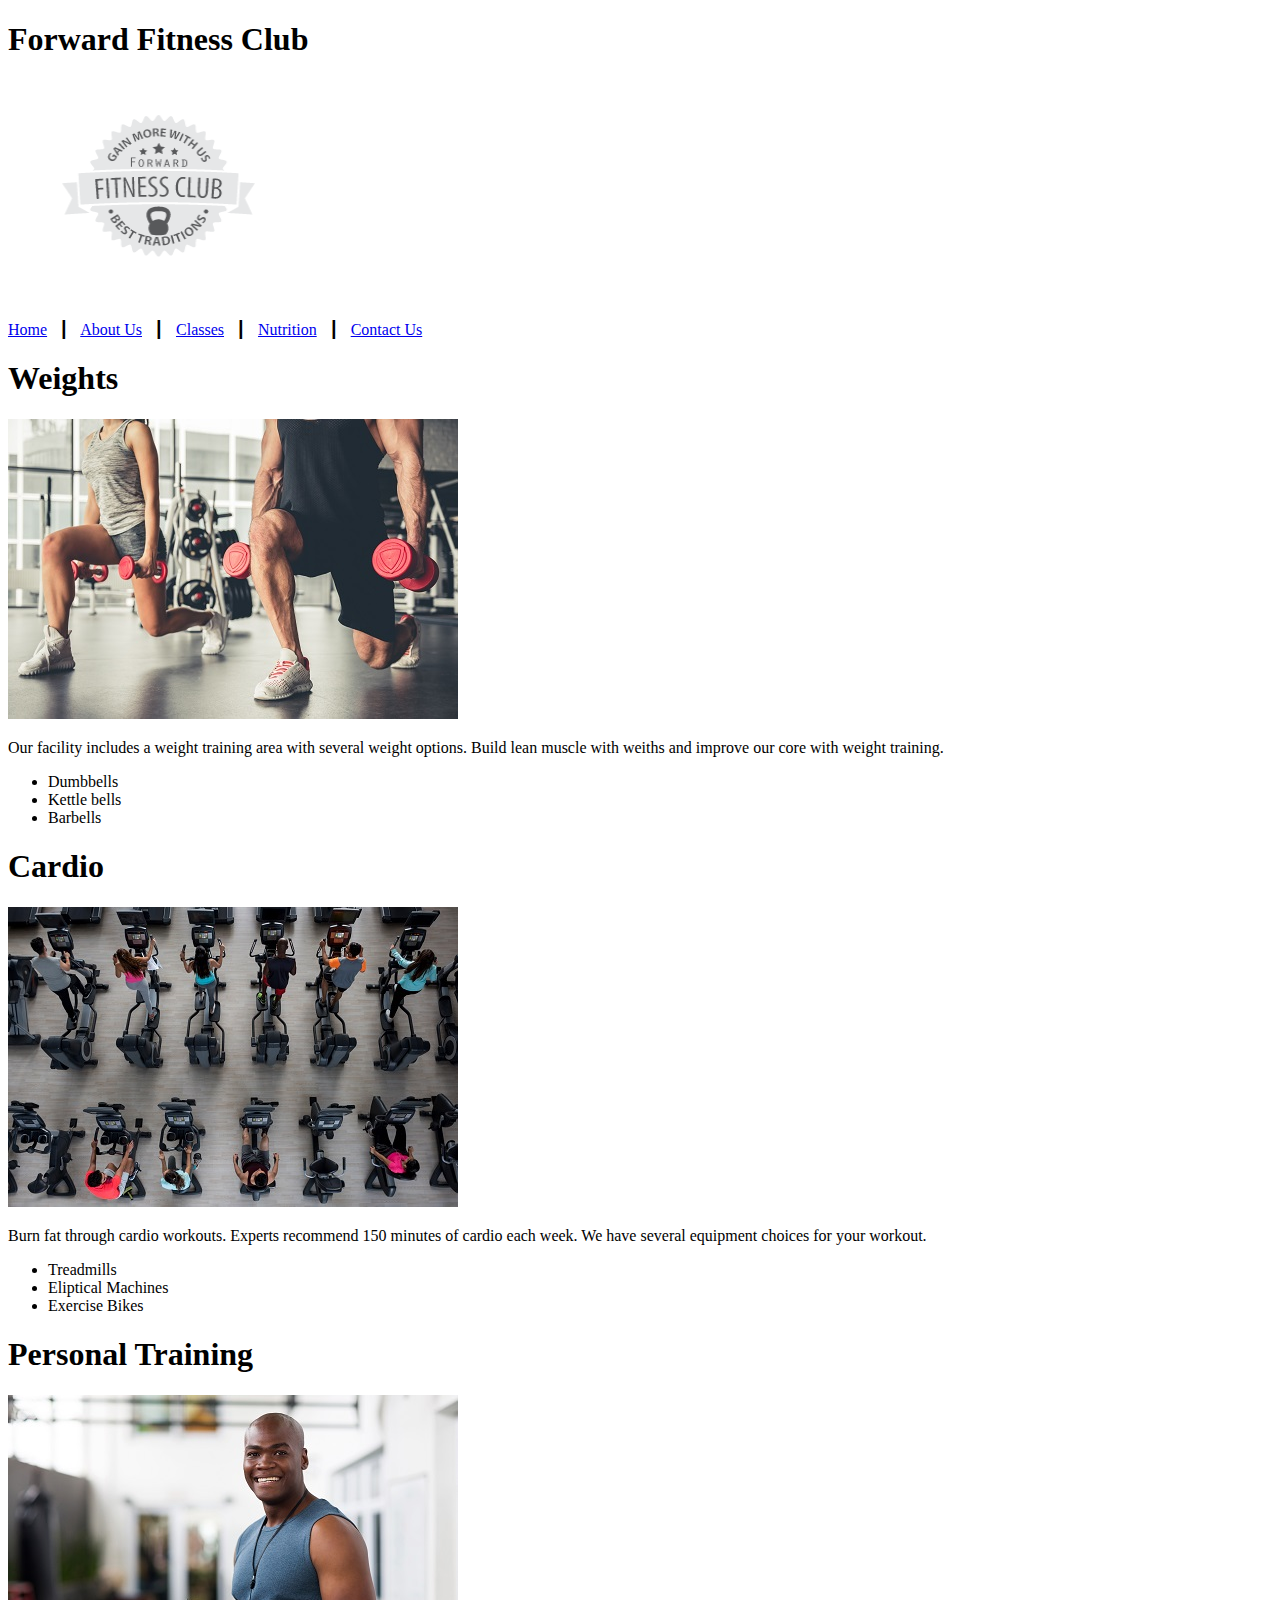
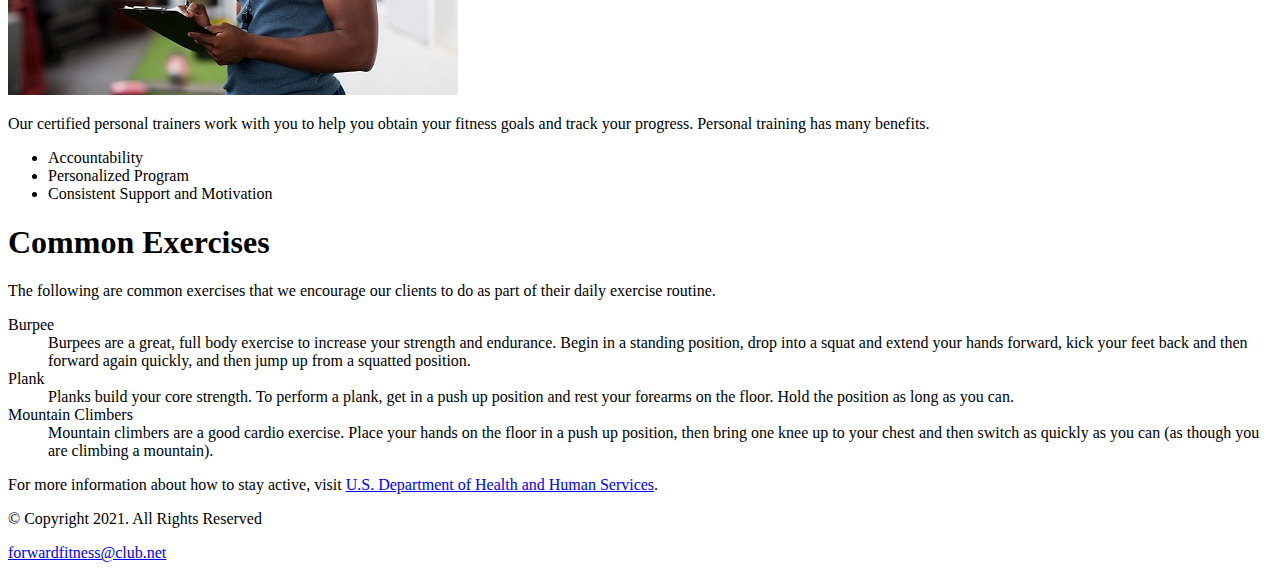
==== about.html @ 853bc192 "Initial commit" ====
<!DOCTYPE html>
<!-- This website template was created by : Student's Diana Linville -->
<html lang="en">

<head>
  <title>Forward Fitness Club</title>
  <meta charset="utf-8">
</head>

<body>
  <div>
    <!-- Use the header area for the website name or logo -->
    <header>
      <h1>Forward Fitness Club</h1>
      <a href="index.html"><img src="images/forward-fitness-logo.png" alt="Forward Fitness Club logo" height="220" width="297"></a>
    </header>

    <!-- Use the nav area to add hyperlinks to other pages within the website -->
    <nav>
      <p><a href="index.html">Home</a> &nbsp; &#9475; &nbsp;
        <a href="about.html">About Us</a> &nbsp; &#9475; &nbsp;
        <a href="classes.html">Classes</a> &nbsp; &#9475; &nbsp;
        <a href="nutrition.html">Nutrition</a> &nbsp; &#9475; &nbsp;
        <a href="contact.html">Contact Us</a>
      </p>
    </nav>

    <!-- Use the main area to add the main content of the webpages -->
    <main>

      <div id="weights">
        <h1>Weights</h1>
        <img src="images/people-with-weights.jpg" alt="Two people working out
        with a weight in each hand" height="300" width="450">

        <p>Our facility includes a weight training area with several weight
          options. Build lean muscle with weiths and improve our core with
          weight training.</p>

        <ul>
          <li>Dumbbells</li>
          <li>Kettle bells </li>
          <li>Barbells</li>
        </ul>
      </div>
      <div id="cardio">
        <h1>Cardio</h1>
        <img src="images/people-workingout-machines.jpg" alt="Cardio Equipment" height="300" width="450">

        <p>Burn fat through cardio workouts. Experts recommend 150 minutes
          of cardio each week. We have several equipment choices for your workout. </p>

        <ul>
          <li>Treadmills</li>
          <li>Eliptical Machines </li>
          <li>Exercise Bikes</li>
        </ul>
      </div>
      <div id="training">
        <h1>Personal Training</h1>
        <img src="images/personal-trainer.jpg" alt="Personal Trainer" height="300" width="450">

        <p>Our certified personal trainers work with you to help you obtain
          your fitness goals and track your progress. Personal training has
          many benefits. </p>

        <ul>
          <li>Accountability</li>
          <li>Personalized Program </li>
          <li>Consistent Support and Motivation</li>
        </ul>
      </div>
      <div id="exercises">
        <h1>Common Exercises</h1>

        <p>The following are common exercises that we encourage our clients to
          do as part of their daily exercise routine.</p>

        <dl>
          <dt>Burpee</dt>
          <dd>Burpees are a great, full body exercise to increase your strength
            and endurance. Begin in a standing position, drop into a squat and
            extend your hands forward, kick your feet back and then forward
            again quickly, and then jump up from a squatted position. </dd>

          <dt>Plank</dt>
          <dd>Planks build your core strength. To perform a plank, get in a
            push up position and rest your forearms on the floor. Hold the
            position as long as you can. </dd>

          <dt>Mountain Climbers</dt>
          <dd>Mountain climbers are a good cardio exercise. Place your hands
            on the floor in a push up position, then bring one knee up to
            your chest and then switch as quickly as you can (as though
            you are climbing a mountain).</dd>
        </dl>

        <p>For more information about how to stay active, visit
          <a href="https://www.hhs.gov/fitness/be-active/index.html" target="_blank">U.S. Department of Health and Human Services</a>.
        </p>
      </div>

    </main>

    <!-- Use the footer area to add webpage footer content -->
    <footer>

      <p>&copy; Copyright 2021. All Rights Reserved</p>

      <p><a href="mailto:forwardfitness@club.net">forwardfitness@club.net</a></p>

    </footer>
  </div>
</body>

</html>
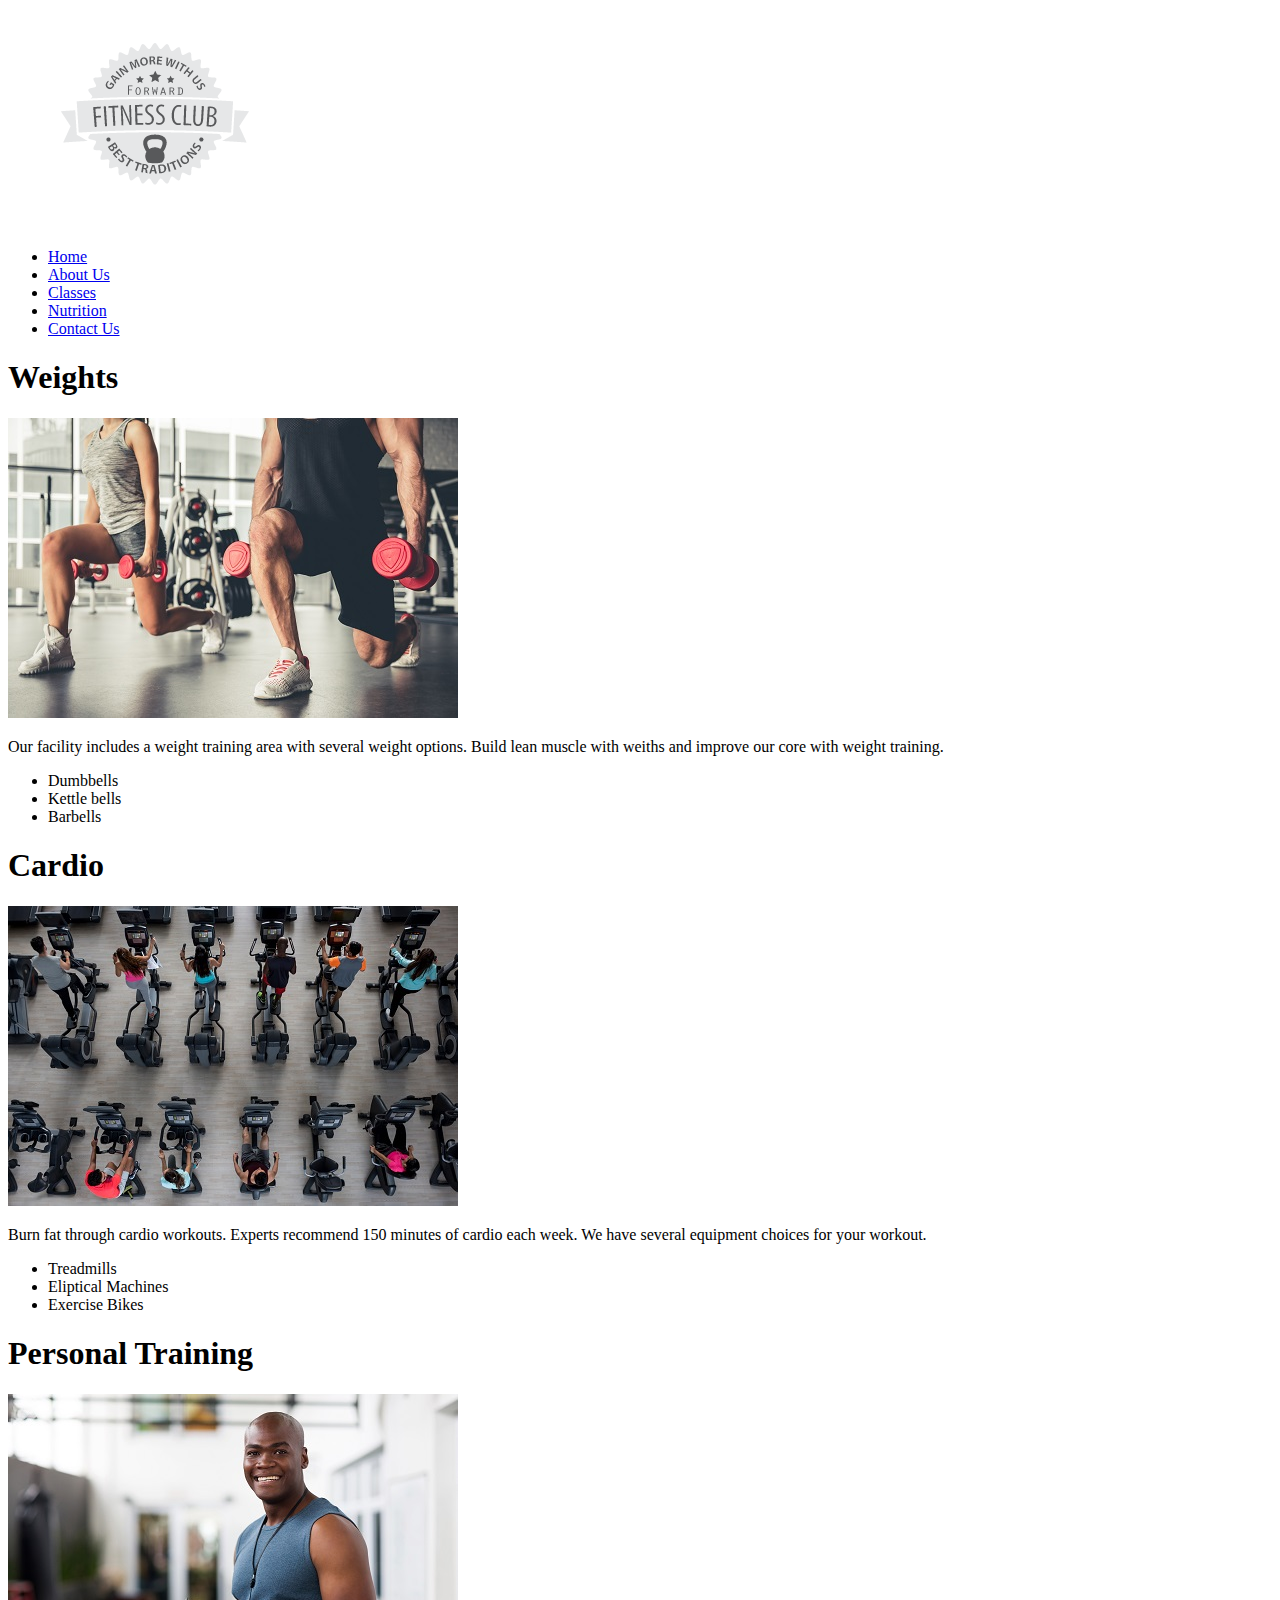
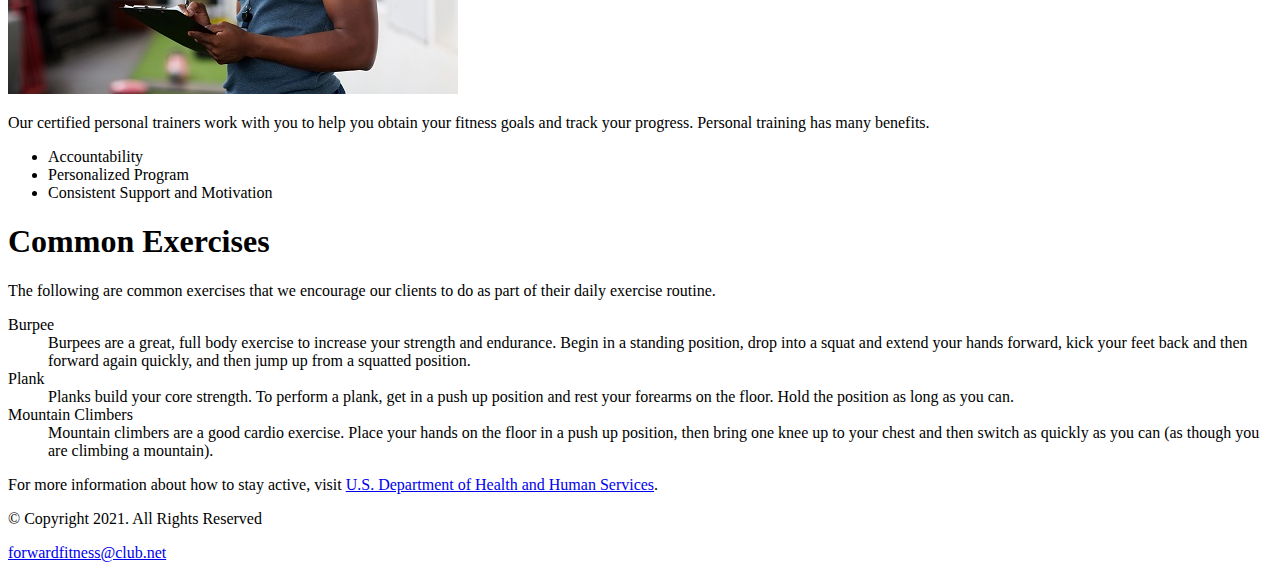
==== commit aec9a598: "Update about.html" ====
--- a/about.html
+++ b/about.html
@@ -5,24 +5,25 @@
 <head>
   <title>Forward Fitness Club</title>
   <meta charset="utf-8">
+  <link rel="stylesheet" href="css/styles.css">
 </head>
 
 <body>
   <div>
     <!-- Use the header area for the website name or logo -->
     <header>
-      <h1>Forward Fitness Club</h1>
-      <a href="index.html"><img src="images/forward-fitness-logo.png" alt="Forward Fitness Club logo" height="220" width="297"></a>
+      <a href="index.html"><img src="images/forward-fitness-logo.png" alt="Forward Fitness Club logo"></a>
     </header>
 
     <!-- Use the nav area to add hyperlinks to other pages within the website -->
     <nav>
-      <p><a href="index.html">Home</a> &nbsp; &#9475; &nbsp;
-        <a href="about.html">About Us</a> &nbsp; &#9475; &nbsp;
-        <a href="classes.html">Classes</a> &nbsp; &#9475; &nbsp;
-        <a href="nutrition.html">Nutrition</a> &nbsp; &#9475; &nbsp;
-        <a href="contact.html">Contact Us</a>
-      </p>
+      <ul>
+        <li><a href="index.html">Home</a> </li>
+        <li><a href="about.html">About Us</a></li>
+        <li><a href="classes.html">Classes</a></li>
+        <li><a href="nutrition.html">Nutrition</a></li>
+        <li><a href="contact.html">Contact Us</a></li>
+      </ul>
     </nav>
 
     <!-- Use the main area to add the main content of the webpages -->
@@ -31,7 +32,7 @@
       <div id="weights">
         <h1>Weights</h1>
         <img src="images/people-with-weights.jpg" alt="Two people working out
-        with a weight in each hand" height="300" width="450">
+        with a weight in each hand">
 
         <p>Our facility includes a weight training area with several weight
           options. Build lean muscle with weiths and improve our core with
@@ -45,7 +46,7 @@
       </div>
       <div id="cardio">
         <h1>Cardio</h1>
-        <img src="images/people-workingout-machines.jpg" alt="Cardio Equipment" height="300" width="450">
+        <img src="images/people-workingout-machines.jpg" alt="Cardio Equipment">
 
         <p>Burn fat through cardio workouts. Experts recommend 150 minutes
           of cardio each week. We have several equipment choices for your workout. </p>
@@ -58,7 +59,7 @@
       </div>
       <div id="training">
         <h1>Personal Training</h1>
-        <img src="images/personal-trainer.jpg" alt="Personal Trainer" height="300" width="450">
+        <img src="images/personal-trainer.jpg" alt="Personal Trainer">
 
         <p>Our certified personal trainers work with you to help you obtain
           your fitness goals and track your progress. Personal training has
@@ -96,7 +97,7 @@
         </dl>
 
         <p>For more information about how to stay active, visit
-          <a href="https://www.hhs.gov/fitness/be-active/index.html" target="_blank">U.S. Department of Health and Human Services</a>.
+          <a href="https://www.hhs.gov/fitness/be-active/index.html" target="_blank" class="external-link">U.S. Department of Health and Human Services</a>.
         </p>
       </div>
 
@@ -113,4 +114,4 @@
   </div>
 </body>
 
-</html>+</html>
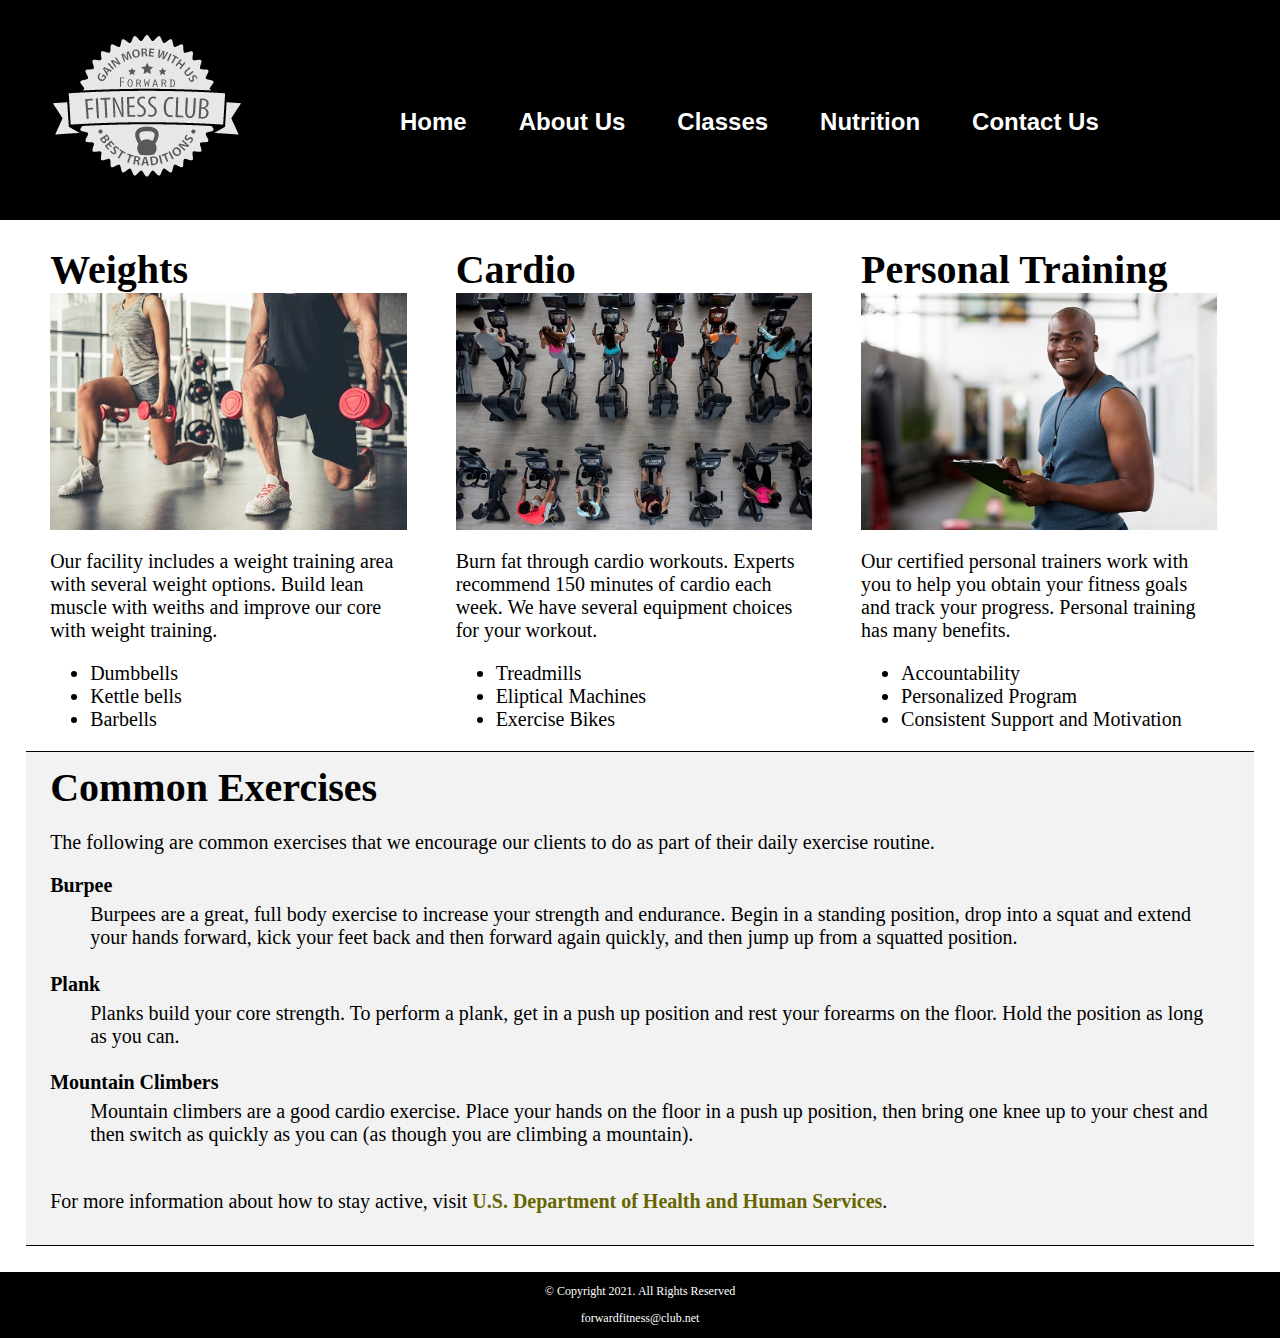
==== commit 68276f36: "Update about.html" ====
--- a/about.html
+++ b/about.html
@@ -1,5 +1,5 @@
 <!DOCTYPE html>
-<!-- This website template was created by : Student's Diana Linville -->
+<!-- This website template was created by : Student's Didar Orazgeldiyev -->
 <html lang="en">
 
 <head>
--- a/css/styles.css
+++ b/css/styles.css
@@ -0,0 +1,124 @@
+/*
+Author: Didar Orazgeldiyev
+Date: September 17,20022
+File Name: styles.css
+*/
+
+/* CSS Reset */
+body, header, nav, main, footer, h1, div, img {
+  margin: 0;
+  padding: 0;
+  border: 0;
+}
+
+/* Style rules for body and images */
+body {
+  background-color: #000;
+}
+
+img{
+  max-width: 100%;
+  display: block;
+}
+
+/* Style rule for header */
+header{
+  width: 25%;
+  float: left;
+}
+
+/* Style rules for navigation area */
+nav{
+  width: 70%;
+  float: right;
+  margin: 5em 3em 0 0;
+}
+
+nac ul{
+  list-style-type: none;
+  margin: 0;
+  text-align: right;
+}
+
+nav li {
+  display: inline-block;
+  font-size: 1.5em;
+  font-family: Verdana, Arial, sans-serif;
+  font-weight: bold;
+}
+
+nav li a {
+  display: block;
+  color: #fff;
+  text-align: center;
+  padding: 0.5em 1em;
+  text-decoration: none;
+}
+
+/* Style rules for main content */
+main{
+  clear: left;
+  background-color: #fff;
+  padding: 2%;
+  font-size: 1.25em;
+}
+
+.action{
+  font-size: 1.35em;
+  color: #666600;
+  font-weight: bold;
+}
+
+#weights, #cardio, #training {
+  width: 29%;
+  float: left;
+  margin: 0 2%;
+}
+
+#exercises {
+  clear: left;
+  border-top: 1px solid #000;
+  border-bottom: 1px solid #000;
+  background-color: #f2f2f2;
+  padding: 1% 2%;
+}
+
+#exercises dt{
+  font-weight: bold;
+}
+
+#exercises dd {
+  padding: 0.5% 1% 2% 0;
+}
+
+.external-link {
+  color: #666600;
+  font-weight: bold;
+  text-decoration: none;
+}
+
+#contact{
+  text-align: center;
+}
+
+#contact a {
+  color: #666600;
+  text-decoration: none;
+}
+
+.map{
+  border: 8px solid #000;
+}
+
+/* Style rules for footer content */
+footer p {
+  font-size: 0.75em;
+  text-align: center;
+  color: #fff;
+  padding: 0 1em;
+}
+
+footer p a{
+  color: #fff;
+  text-decoration: none;
+}
